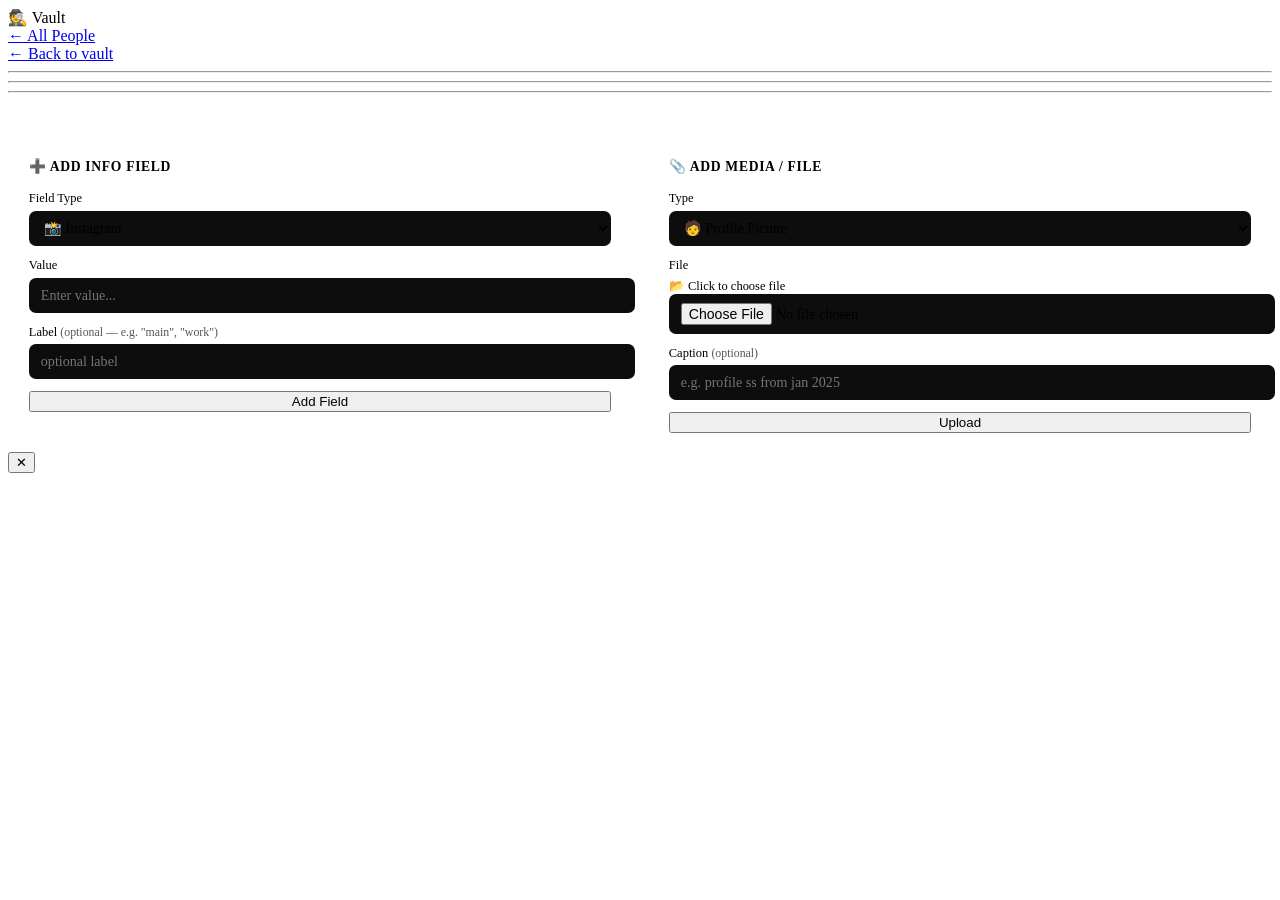
==== frontend/person.html @ 934498b9 "Update person.html" ====
<!DOCTYPE html>
<html lang="en">
<head>
  <meta charset="UTF-8"/>
  <meta name="viewport" content="width=device-width, initial-scale=1.0"/>
  <title>Person — Vault</title>
  <link rel="stylesheet" href="/static/style.css"/>
  <style>
    .added-date { font-size:0.75rem; color:var(--muted); margin-top:0.5rem; }
    .field-meta { display:flex; align-items:center; justify-content:space-between; margin-top:0.5rem; }
    .field-time { font-size:0.72rem; color:var(--muted); }
    .field-sublabel { color:var(--muted); font-size:0.72rem; }
    .field-del {
      background:none; border:none; color:var(--muted); cursor:pointer;
      font-size:0.78rem; padding:0.1rem 0.3rem; border-radius:4px;
      transition:color 0.15s;
    }
    .field-del:hover { color:var(--red); }
    .media-item { display:flex; flex-direction:column; gap:0.3rem; }
    .media-caption { font-size:0.78rem; color:var(--muted2); }
    .media-meta { font-size:0.72rem; color:var(--muted); display:flex; align-items:center; justify-content:space-between; }
    .section-empty { color:var(--muted); font-size:0.88rem; padding:0.5rem 0; }

    /* Add panels */
    .add-panels { display:grid; grid-template-columns:1fr 1fr; gap:1rem; margin-top:2rem; }
    @media(max-width:700px){ .add-panels { grid-template-columns:1fr; } }
    .add-panel {
      background:var(--surface); border:1px solid var(--border);
      border-radius:10px; padding:1.2rem 1.3rem;
    }
    .add-panel h3 { font-size:0.85rem; color:var(--muted2); margin-bottom:1rem; letter-spacing:0.05em; text-transform:uppercase; }
    .inline-row { display:grid; grid-template-columns:1fr 1fr; gap:0.5rem; }
    select {
      width:100%; background:#0d0d0d; border:1px solid var(--border2);
      border-radius:7px; color:var(--text); font-size:0.88rem;
      padding:0.55rem 0.7rem; outline:none; font-family:inherit;
    }
    select:focus { border-color:#444; }
    .form-group { margin-bottom:0.75rem; }
    .form-group label { display:block; font-size:0.78rem; color:var(--muted2); margin-bottom:0.3rem; }
    .form-group input, .form-group textarea {
      width:100%; background:#0d0d0d; border:1px solid var(--border2);
      border-radius:7px; color:var(--text); font-size:0.88rem;
      padding:0.55rem 0.75rem; outline:none; font-family:inherit; transition:border-color 0.2s;
    }
    .form-group input:focus, .form-group textarea:focus { border-color:#444; }
  </style>
</head>
<body>

<header>
  <div class="logo">🕵️ <span>Vault</span></div>
  <nav><a href="/">← All People</a></nav>
</header>

<div class="page">

  <a class="back-link" href="/">← Back to vault</a>

  <!-- Hero -->
  <div id="hero-section"></div>

  <hr/>

  <!-- Fields -->
  <div id="fields-section"></div>

  <hr/>

  <!-- Media -->
  <div id="media-section"></div>

  <hr/>

  <!-- Add panels -->
  <div class="add-panels">

    <!-- Add Field -->
    <div class="add-panel">
      <h3>➕ Add Info Field</h3>
      <form id="add-field-form">
        <div class="form-group">
          <label>Field Type</label>
          <select name="field_type">
            <optgroup label="── Social ──">
              <option value="instagram">📸 Instagram</option>
              <option value="snapchat">👻 Snapchat</option>
              <option value="twitter">𝕏 X / Twitter</option>
              <option value="linkedin">💼 LinkedIn URL</option>
              <option value="pinterest">📌 Pinterest</option>
              <option value="facebook">📘 Facebook URL</option>
              <option value="tiktok">🎵 TikTok</option>
              <option value="youtube">▶️ YouTube URL</option>
              <option value="telegram">✈️ Telegram</option>
              <option value="discord">🎮 Discord Tag</option>
              <option value="reddit">🤖 Reddit</option>
              <option value="threads">🧵 Threads</option>
              <option value="bereal">📷 BeReal</option>
            </optgroup>
            <optgroup label="── Contact ──">
              <option value="phone">📞 Phone</option>
              <option value="email">📧 Email</option>
              <option value="whatsapp">💬 WhatsApp</option>
            </optgroup>
            <optgroup label="── Identity ──">
              <option value="nickname">🏷 Nickname</option>
              <option value="dob">🎂 Date of Birth</option>
              <option value="gender">⚧ Gender</option>
            </optgroup>
            <optgroup label="── Education ──">
              <option value="school">🏫 School</option>
              <option value="college">🎓 College</option>
            </optgroup>
            <optgroup label="── Work ──">
              <option value="workplace">🏢 Workplace</option>
              <option value="jobtitle">💼 Job Title</option>
              <option value="github">🐙 GitHub Username</option>
              <option value="website">🌐 Website</option>
            </optgroup>
            <optgroup label="── Location ──">
              <option value="location">📍 Location</option>
              <option value="address">🏠 Address</option>
            </optgroup>
            <optgroup label="── Misc ──">
              <option value="note">📝 Note</option>
              <option value="tag">🔖 Tag</option>
              <option value="custom">✏️ Custom</option>
            </optgroup>
          </select>
        </div>
        <div class="form-group">
          <label>Value</label>
          <input type="text" name="value" placeholder="Enter value..." required/>
        </div>
        <div class="form-group">
          <label>Label <span style="color:#555;font-size:0.74rem;">(optional — e.g. "main", "work")</span></label>
          <input type="text" name="label" placeholder="optional label"/>
        </div>
        <button type="submit" class="btn btn-primary" style="width:100%">Add Field</button>
      </form>
    </div>

    <!-- Add Media -->
    <div class="add-panel">
      <h3>📎 Add Media / File</h3>
      <form id="add-media-form" enctype="multipart/form-data">
        <div class="form-group">
          <label>Type</label>
          <select name="media_type" id="media-type-select">
            <option value="profile_pic">🧑 Profile Picture</option>
            <option value="photo">🖼 Photo</option>
            <option value="screenshot">📸 Screenshot</option>
            <option value="video">🎬 Video</option>
            <option value="repo_url">🐙 GitHub Repo URL</option>
            <option value="repo_zip">📦 Repo ZIP</option>
            <option value="other">📎 Other File</option>
          </select>
        </div>

        <!-- File upload -->
        <div id="media-file-group">
          <div class="form-group">
            <label>File</label>
            <label class="file-label">
              📂 Click to choose file
              <input type="file" name="file" accept="image/*,video/*,.zip,.tar,.gz"/>
            </label>
          </div>
        </div>

        <!-- Repo URL input -->
        <div id="media-url-group" style="display:none">
          <div class="form-group">
            <label>GitHub Repo URL</label>
            <input type="url" name="repo_url" placeholder="https://github.com/user/repo"/>
          </div>
        </div>

        <div class="form-group">
          <label>Caption <span style="color:#555;font-size:0.74rem;">(optional)</span></label>
          <input type="text" name="caption" placeholder="e.g. profile ss from jan 2025"/>
        </div>
        <button type="submit" class="btn btn-primary" style="width:100%">Upload</button>
      </form>
    </div>

  </div>
  <!-- /add-panels -->

</div>

<!-- Lightbox -->
<div class="lightbox" id="lightbox">
  <button class="lightbox-close">✕</button>
  <img id="lightbox-img" src="" alt=""/>
</div>

<!-- Toast -->
<div class="toast" id="toast"></div>

<script src="/static/person.js"></script>
</body>
</html>
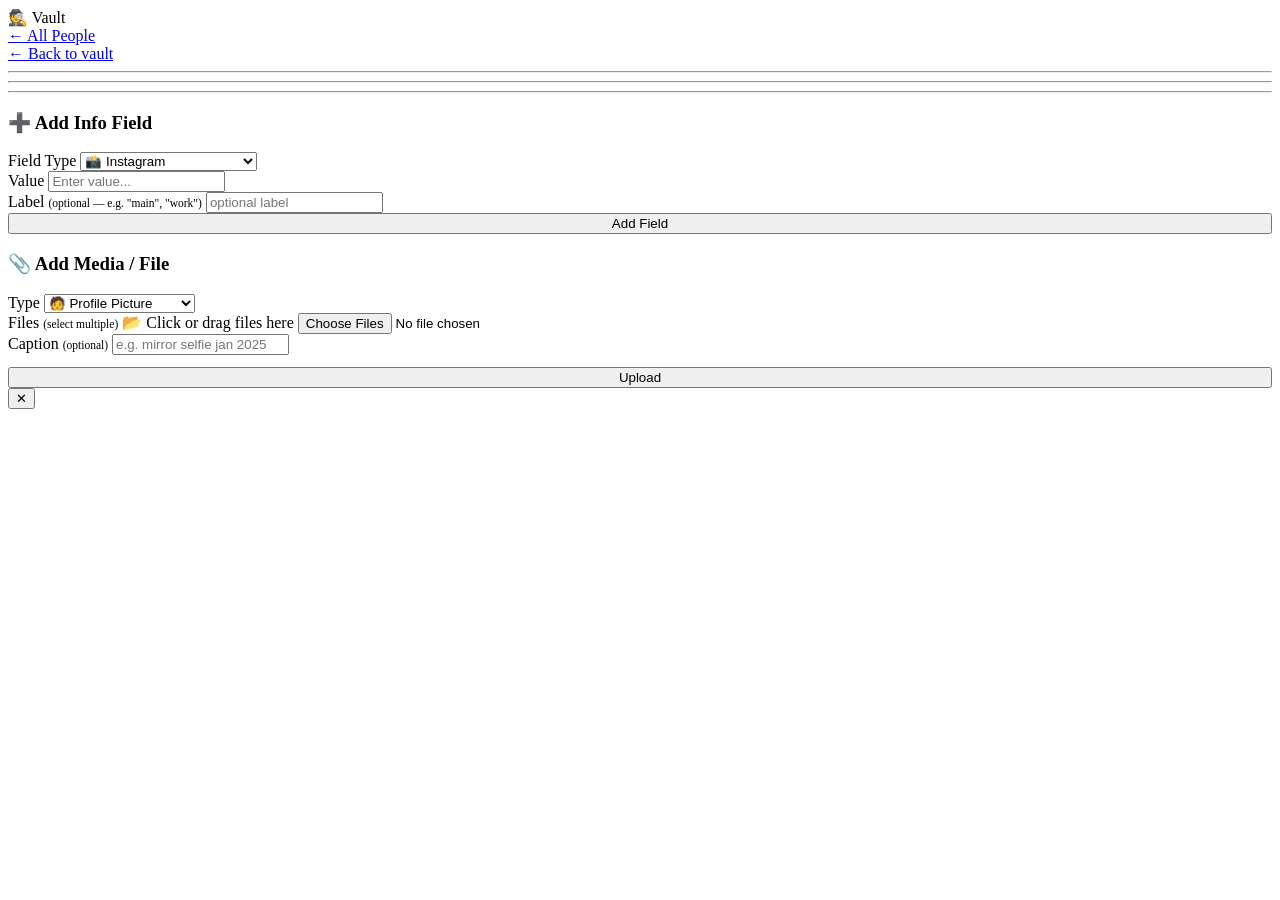
==== commit 1262dc89: "Update person.html" ====
--- a/frontend/person.html
+++ b/frontend/person.html
@@ -4,72 +4,25 @@
   <meta charset="UTF-8"/>
   <meta name="viewport" content="width=device-width, initial-scale=1.0"/>
   <title>Person — Vault</title>
+  <link rel="preconnect" href="https://fonts.googleapis.com">
+  <link href="https://fonts.googleapis.com/css2?family=Inter:wght@400;500;600;700;800&display=swap" rel="stylesheet">
   <link rel="stylesheet" href="/static/style.css"/>
-  <style>
-    .added-date { font-size:0.75rem; color:var(--muted); margin-top:0.5rem; }
-    .field-meta { display:flex; align-items:center; justify-content:space-between; margin-top:0.5rem; }
-    .field-time { font-size:0.72rem; color:var(--muted); }
-    .field-sublabel { color:var(--muted); font-size:0.72rem; }
-    .field-del {
-      background:none; border:none; color:var(--muted); cursor:pointer;
-      font-size:0.78rem; padding:0.1rem 0.3rem; border-radius:4px;
-      transition:color 0.15s;
-    }
-    .field-del:hover { color:var(--red); }
-    .media-item { display:flex; flex-direction:column; gap:0.3rem; }
-    .media-caption { font-size:0.78rem; color:var(--muted2); }
-    .media-meta { font-size:0.72rem; color:var(--muted); display:flex; align-items:center; justify-content:space-between; }
-    .section-empty { color:var(--muted); font-size:0.88rem; padding:0.5rem 0; }
-
-    /* Add panels */
-    .add-panels { display:grid; grid-template-columns:1fr 1fr; gap:1rem; margin-top:2rem; }
-    @media(max-width:700px){ .add-panels { grid-template-columns:1fr; } }
-    .add-panel {
-      background:var(--surface); border:1px solid var(--border);
-      border-radius:10px; padding:1.2rem 1.3rem;
-    }
-    .add-panel h3 { font-size:0.85rem; color:var(--muted2); margin-bottom:1rem; letter-spacing:0.05em; text-transform:uppercase; }
-    .inline-row { display:grid; grid-template-columns:1fr 1fr; gap:0.5rem; }
-    select {
-      width:100%; background:#0d0d0d; border:1px solid var(--border2);
-      border-radius:7px; color:var(--text); font-size:0.88rem;
-      padding:0.55rem 0.7rem; outline:none; font-family:inherit;
-    }
-    select:focus { border-color:#444; }
-    .form-group { margin-bottom:0.75rem; }
-    .form-group label { display:block; font-size:0.78rem; color:var(--muted2); margin-bottom:0.3rem; }
-    .form-group input, .form-group textarea {
-      width:100%; background:#0d0d0d; border:1px solid var(--border2);
-      border-radius:7px; color:var(--text); font-size:0.88rem;
-      padding:0.55rem 0.75rem; outline:none; font-family:inherit; transition:border-color 0.2s;
-    }
-    .form-group input:focus, .form-group textarea:focus { border-color:#444; }
-  </style>
 </head>
 <body>
 
 <header>
-  <div class="logo">🕵️ <span>Vault</span></div>
+  <div class="logo">🕵️ Vault</div>
   <nav><a href="/">← All People</a></nav>
 </header>
 
 <div class="page">
-
   <a class="back-link" href="/">← Back to vault</a>
 
-  <!-- Hero -->
   <div id="hero-section"></div>
-
   <hr/>
-
-  <!-- Fields -->
   <div id="fields-section"></div>
-
   <hr/>
-
-  <!-- Media -->
   <div id="media-section"></div>
-
   <hr/>
 
   <!-- Add panels -->
@@ -96,6 +49,7 @@
               <option value="reddit">🤖 Reddit</option>
               <option value="threads">🧵 Threads</option>
               <option value="bereal">📷 BeReal</option>
+              <option value="spotify">🎧 Spotify</option>
             </optgroup>
             <optgroup label="── Contact ──">
               <option value="phone">📞 Phone</option>
@@ -121,6 +75,12 @@
               <option value="location">📍 Location</option>
               <option value="address">🏠 Address</option>
             </optgroup>
+            <optgroup label="── Music ──">
+              <option value="fav_song">🎵 Favourite Song</option>
+              <option value="fav_artist">🎤 Favourite Artist</option>
+              <option value="fav_album">💿 Favourite Album</option>
+              <option value="music_taste">🎼 Music Taste / Genre</option>
+            </optgroup>
             <optgroup label="── Misc ──">
               <option value="note">📝 Note</option>
               <option value="tag">🔖 Tag</option>
@@ -133,7 +93,7 @@
           <input type="text" name="value" placeholder="Enter value..." required/>
         </div>
         <div class="form-group">
-          <label>Label <span style="color:#555;font-size:0.74rem;">(optional — e.g. "main", "work")</span></label>
+          <label>Label <span style="color:var(--muted);font-size:0.72rem;font-weight:400;text-transform:none;">(optional — e.g. "main", "work")</span></label>
           <input type="text" name="label" placeholder="optional label"/>
         </div>
         <button type="submit" class="btn btn-primary" style="width:100%">Add Field</button>
@@ -151,6 +111,7 @@
             <option value="photo">🖼 Photo</option>
             <option value="screenshot">📸 Screenshot</option>
             <option value="video">🎬 Video</option>
+            <option value="audio">🎵 Audio / Music</option>
             <option value="repo_url">🐙 GitHub Repo URL</option>
             <option value="repo_zip">📦 Repo ZIP</option>
             <option value="other">📎 Other File</option>
@@ -160,15 +121,16 @@
         <!-- File upload -->
         <div id="media-file-group">
           <div class="form-group">
-            <label>File</label>
+            <label>Files <span style="color:var(--muted);font-size:0.72rem;font-weight:400;text-transform:none;" id="multi-hint">(select multiple)</span></label>
             <label class="file-label">
-              📂 Click to choose file
-              <input type="file" name="file" accept="image/*,video/*,.zip,.tar,.gz"/>
+              📂 Click or drag files here
+              <input type="file" id="media-file-input" accept="image/*" multiple/>
             </label>
+            <div class="multi-preview" id="multi-preview"></div>
           </div>
         </div>
 
-        <!-- Repo URL input -->
+        <!-- Repo URL -->
         <div id="media-url-group" style="display:none">
           <div class="form-group">
             <label>GitHub Repo URL</label>
@@ -177,27 +139,25 @@
         </div>
 
         <div class="form-group">
-          <label>Caption <span style="color:#555;font-size:0.74rem;">(optional)</span></label>
-          <input type="text" name="caption" placeholder="e.g. profile ss from jan 2025"/>
+          <label>Caption <span style="color:var(--muted);font-size:0.72rem;font-weight:400;text-transform:none;">(optional)</span></label>
+          <input type="text" name="caption" placeholder="e.g. mirror selfie jan 2025"/>
         </div>
-        <button type="submit" class="btn btn-primary" style="width:100%">Upload</button>
+
+        <div class="upload-bar" id="upload-bar"></div>
+        <button type="submit" class="btn btn-primary" style="width:100%;margin-top:0.75rem" id="upload-btn">Upload</button>
       </form>
     </div>
 
   </div>
-  <!-- /add-panels -->
-
 </div>
 
 <!-- Lightbox -->
 <div class="lightbox" id="lightbox">
-  <button class="lightbox-close">✕</button>
+  <button class="lightbox-close" id="lb-close">✕</button>
   <img id="lightbox-img" src="" alt=""/>
 </div>
 
-<!-- Toast -->
 <div class="toast" id="toast"></div>
-
 <script src="/static/person.js"></script>
 </body>
 </html>
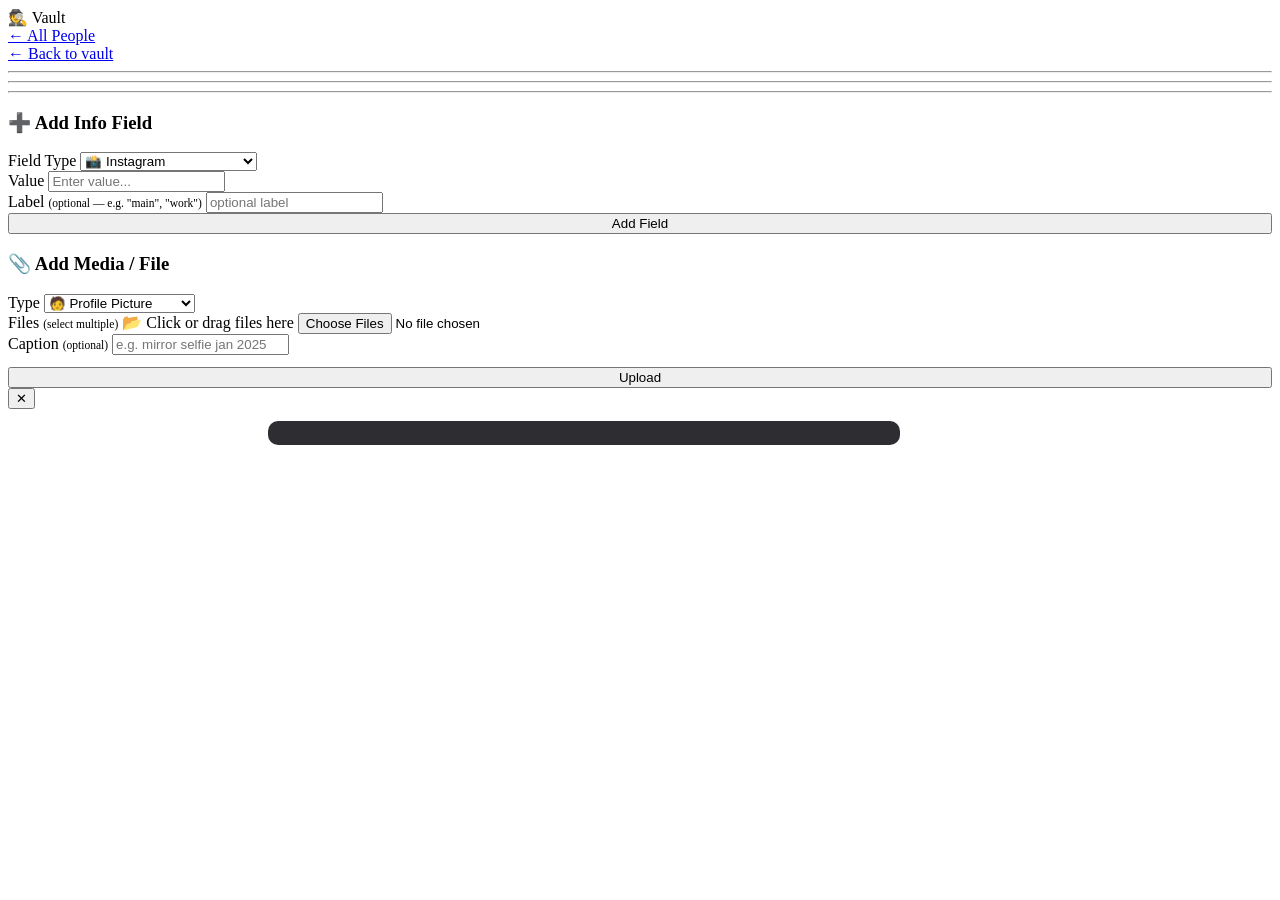
==== commit bd54a421: "Update person.html" ====
--- a/frontend/person.html
+++ b/frontend/person.html
@@ -152,9 +152,28 @@
 </div>
 
 <!-- Lightbox -->
+<!-- Lightbox -->
 <div class="lightbox" id="lightbox">
   <button class="lightbox-close" id="lb-close">✕</button>
-  <img id="lightbox-img" src="" alt=""/>
+  <div id="lb-inner" style="display:flex;flex-direction:column;align-items:center;gap:0.75rem;max-width:90vw;">
+    <img id="lightbox-img" src="" alt="" style="max-width:100%;max-height:80vh;border-radius:10px;object-fit:contain;box-shadow:0 0 80px rgba(167,139,250,0.2);"/>
+    <div style="background:rgba(10,10,15,0.85);border:1px solid var(--border2);border-radius:10px;padding:0.6rem 1rem;text-align:center;max-width:600px;width:100%;">
+      <div id="lb-filename" style="font-size:0.88rem;font-weight:600;color:var(--text);margin-bottom:0.3rem;"></div>
+      <div id="lb-path-wrap" style="display:none;">
+        <div style="font-size:0.7rem;color:var(--muted);margin-bottom:0.2rem;">📁 Stored at</div>
+        <div id="lb-local-path"
+          onclick="navigator.clipboard.writeText(this.textContent).then(()=>showToast('Path copied ✓'))"
+          title="Click to copy"
+          style="font-size:0.75rem;color:var(--accent3);font-family:monospace;
+                 background:var(--surface2);border:1px solid var(--border);
+                 border-radius:6px;padding:0.35rem 0.7rem;
+                 cursor:pointer;word-break:break-all;
+                 transition:background 0.15s;">
+        </div>
+        <div style="font-size:0.65rem;color:var(--muted);margin-top:0.2rem;">click to copy path</div>
+      </div>
+    </div>
+  </div>
 </div>
 
 <div class="toast" id="toast"></div>
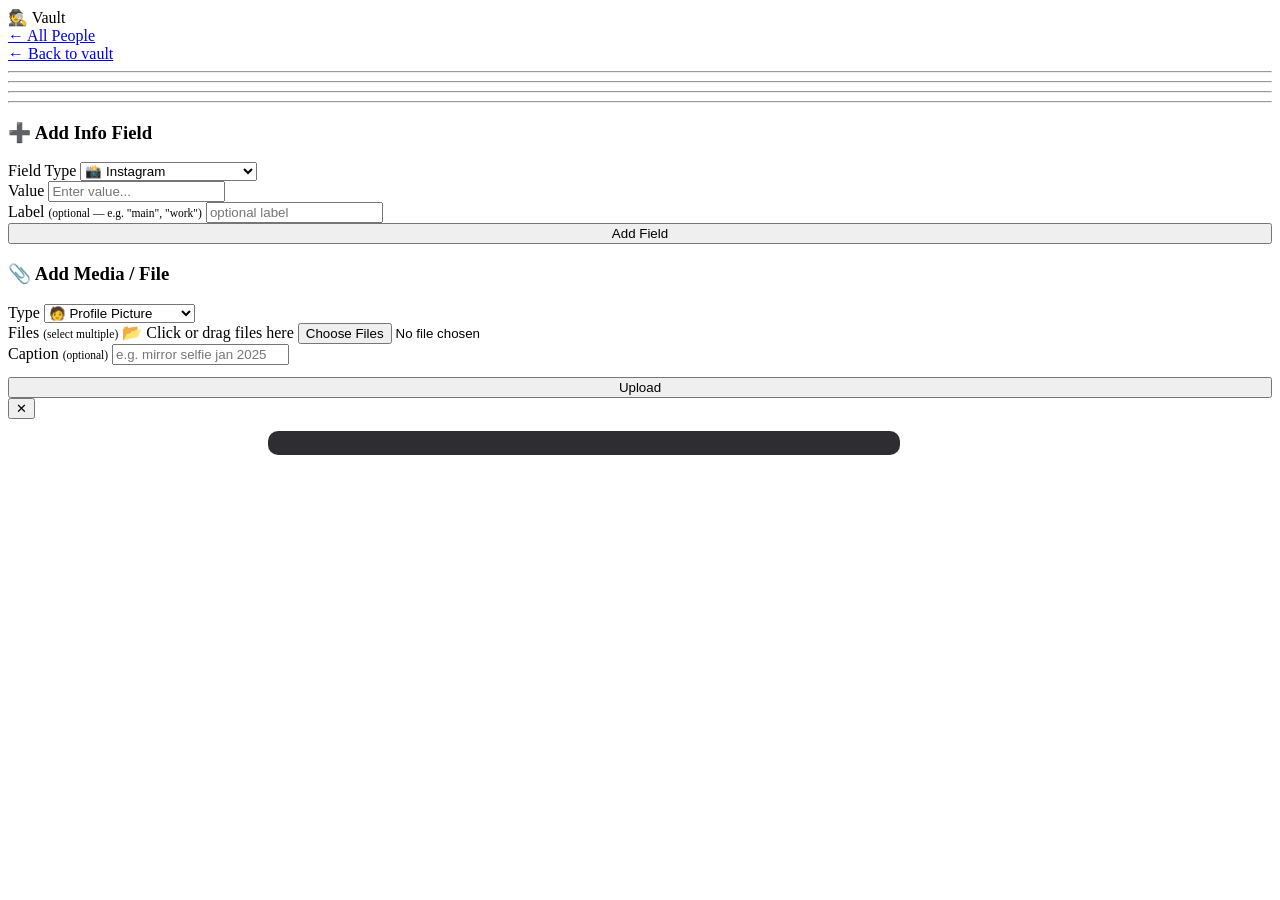
==== commit d9cca2bb: "Update person.html" ====
--- a/frontend/person.html
+++ b/frontend/person.html
@@ -23,6 +23,8 @@
   <div id="fields-section"></div>
   <hr/>
   <div id="media-section"></div>
+  <hr/>
+  <div id="ig-section"></div>
   <hr/>
 
   <!-- Add panels -->
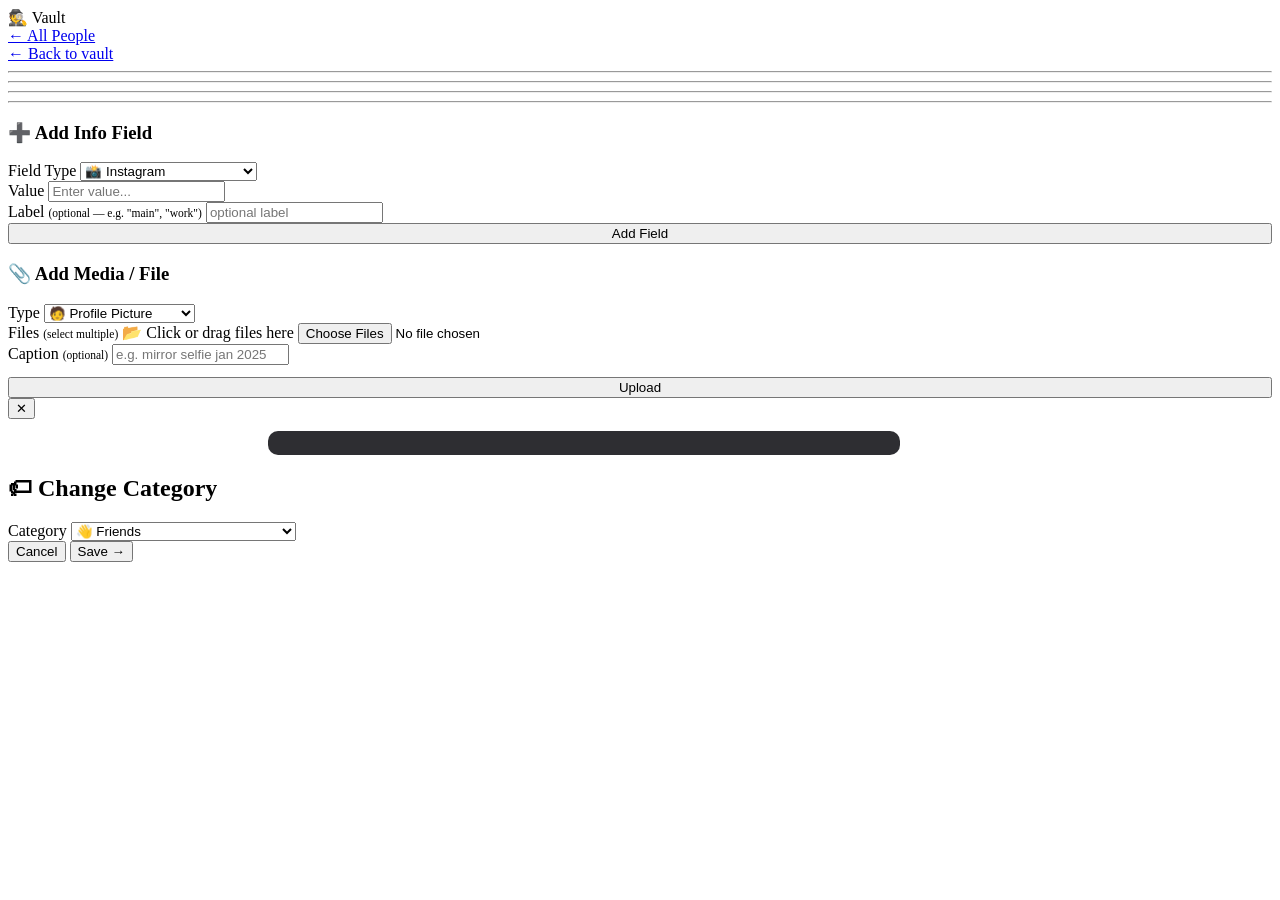
==== commit 5848ec13: "Update person.html" ====
--- a/frontend/person.html
+++ b/frontend/person.html
@@ -179,6 +179,31 @@
 </div>
 
 <div class="toast" id="toast"></div>
+
+<!-- Change Category Modal -->
+<div class="modal-overlay" id="cat-modal">
+  <div class="modal" role="dialog" aria-modal="true">
+    <h2>🏷 Change Category</h2>
+    <form id="cat-form">
+      <div class="form-group">
+        <label>Category</label>
+        <select id="cat-select" name="category">
+          <option value="friend">👋 Friends</option>
+          <option value="close_friend">💛 Close Friends</option>
+          <option value="related">🔗 Related to Friend/Close Friend</option>
+          <option value="random">🌐 Random (Found Online)</option>
+          <option value="misc">🗂️ Misc.</option>
+          <option value="archived">📦 Archived</option>
+        </select>
+      </div>
+      <div class="form-actions">
+        <button type="button" class="btn btn-secondary" id="cat-modal-close">Cancel</button>
+        <button type="submit" class="btn btn-primary">Save →</button>
+      </div>
+    </form>
+  </div>
+</div>
+
 <script src="/static/person.js"></script>
 </body>
 </html>
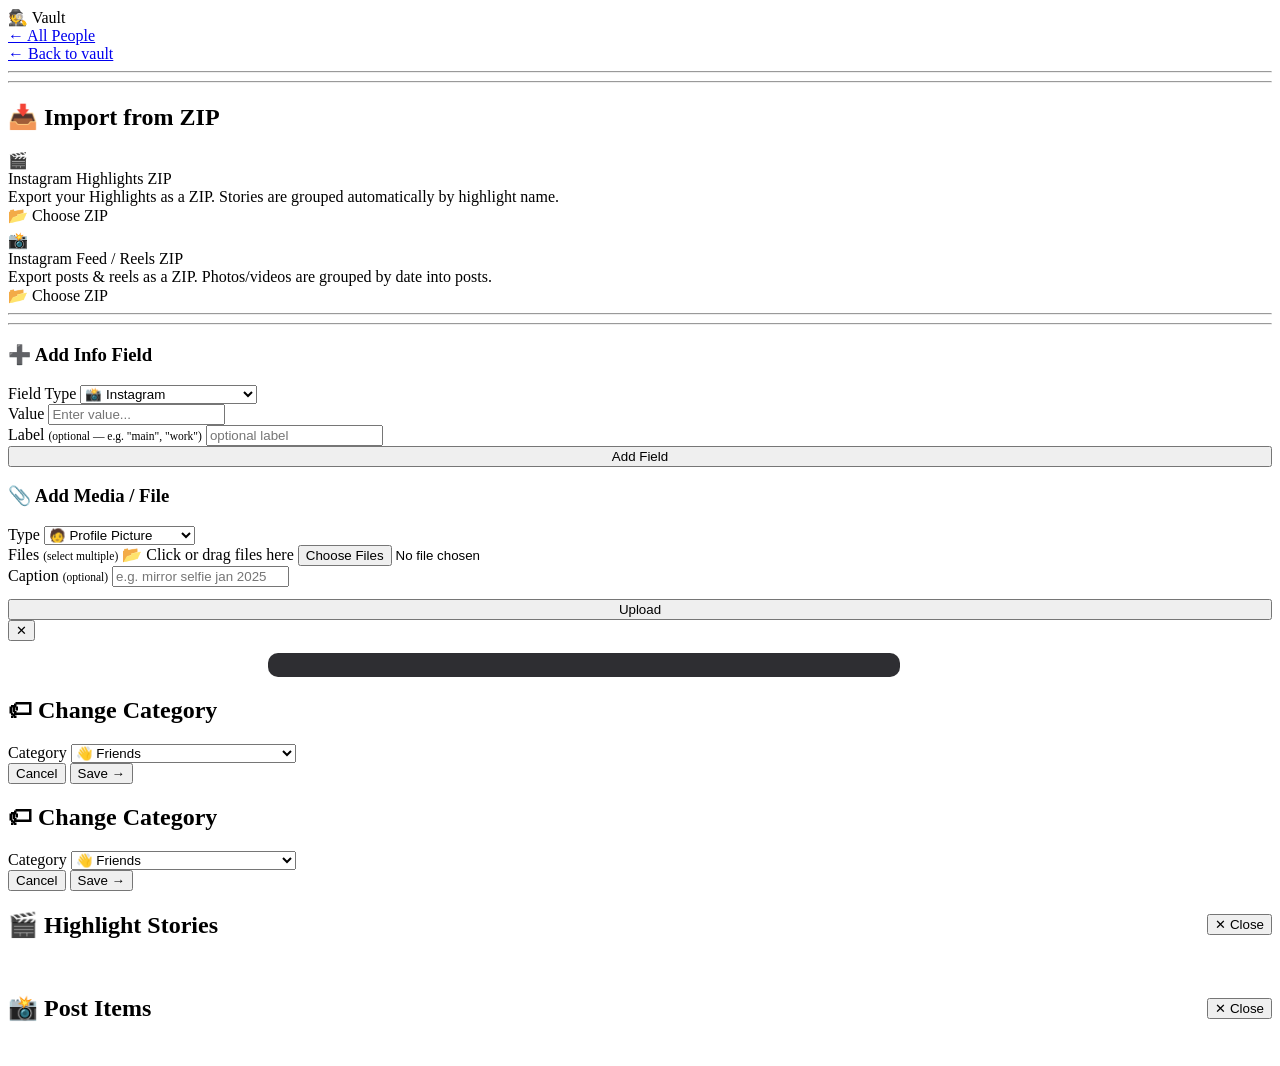
==== commit 2cdac863: "Update person.html" ====
--- a/frontend/person.html
+++ b/frontend/person.html
@@ -23,6 +23,39 @@
   <div id="fields-section"></div>
   <hr/>
   <div id="media-section"></div>
+  <div id="highlights-section"></div>
+  <div id="feed-section"></div>
+
+  <!-- Import ZIPs -->
+  <div class="info-section">
+    <h2>📥 Import from ZIP</h2>
+    <div class="import-grid">
+      <div class="import-card">
+        <div class="import-icon">🎬</div>
+        <div class="import-title">Instagram Highlights ZIP</div>
+        <div class="import-desc">Export your Highlights as a ZIP. Stories are grouped automatically by highlight name.</div>
+        <form id="hl-import-form" enctype="multipart/form-data">
+          <label class="file-upload-label">
+            <input type="file" name="file" accept=".zip" required style="display:none" onchange="submitHighlightZip(this)">
+            <span class="btn btn-secondary btn-sm" onclick="this.previousElementSibling.click()">📂 Choose ZIP</span>
+          </label>
+        </form>
+        <div id="hl-import-status" style="font-size:.8rem;color:var(--muted2);margin-top:.4rem"></div>
+      </div>
+      <div class="import-card">
+        <div class="import-icon">📸</div>
+        <div class="import-title">Instagram Feed / Reels ZIP</div>
+        <div class="import-desc">Export posts &amp; reels as a ZIP. Photos/videos are grouped by date into posts.</div>
+        <form id="feed-import-form" enctype="multipart/form-data">
+          <label class="file-upload-label">
+            <input type="file" name="file" accept=".zip" required style="display:none" onchange="submitFeedZip(this)">
+            <span class="btn btn-secondary btn-sm" onclick="this.previousElementSibling.click()">📂 Choose ZIP</span>
+          </label>
+        </form>
+        <div id="feed-import-status" style="font-size:.8rem;color:var(--muted2);margin-top:.4rem"></div>
+      </div>
+    </div>
+  </div>
   <hr/>
   <div id="ig-section"></div>
   <hr/>
@@ -205,5 +238,86 @@
 </div>
 
 <script src="/static/person.js"></script>
+
+<!-- Category Modal -->
+<div class="modal-overlay" id="cat-modal">
+  <div class="modal" role="dialog" aria-modal="true" aria-labelledby="cat-modal-title">
+    <h2 id="cat-modal-title">🏷 Change Category</h2>
+    <form id="cat-form">
+      <div class="form-group">
+        <label>Category</label>
+        <select id="cat-select" name="category">
+          <option value="friend">👋 Friends</option>
+          <option value="close_friend">💛 Close Friends</option>
+          <option value="related">🔗 Related to Friend/Close Friend</option>
+          <option value="random">🌐 Random (Found Online)</option>
+          <option value="misc">🗂️ Misc.</option>
+          <option value="archived">📦 Archived</option>
+        </select>
+      </div>
+      <div class="form-actions">
+        <button type="button" class="btn btn-secondary" id="cat-modal-close">Cancel</button>
+        <button type="submit" class="btn btn-primary">Save →</button>
+      </div>
+    </form>
+  </div>
+</div>
+
+<!-- Highlights Stories Modal -->
+<div class="modal-overlay" id="hl-modal">
+  <div class="modal modal-wide" role="dialog" aria-modal="true">
+    <div style="display:flex;justify-content:space-between;align-items:center;margin-bottom:1rem">
+      <h2>🎬 Highlight Stories</h2>
+      <button class="btn btn-secondary btn-sm" onclick="document.getElementById('hl-modal').classList.remove('open')">✕ Close</button>
+    </div>
+    <div id="hl-modal-body" style="max-height:70vh;overflow-y:auto"></div>
+  </div>
+</div>
+
+<!-- Feed Post Modal -->
+<div class="modal-overlay" id="feed-modal">
+  <div class="modal modal-wide" role="dialog" aria-modal="true">
+    <div style="display:flex;justify-content:space-between;align-items:center;margin-bottom:1rem">
+      <h2>📸 Post Items</h2>
+      <button class="btn btn-secondary btn-sm" onclick="document.getElementById('feed-modal').classList.remove('open')">✕ Close</button>
+    </div>
+    <div id="feed-modal-body" style="max-height:70vh;overflow-y:auto"></div>
+  </div>
+</div>
+
+<script>
+// ZIP import helpers
+const pid = window.location.pathname.split('/').pop();
+const API = '';
+
+async function submitHighlightZip(input) {
+  const statusEl = document.getElementById('hl-import-status');
+  const file = input.files[0];
+  if (!file) return;
+  statusEl.textContent = '⏳ Uploading…';
+  const fd = new FormData(); fd.append('file', file);
+  try {
+    const r = await fetch(`${API}/api/people/${pid}/highlights/import-zip`, {method:'POST', body:fd});
+    const d = await r.json();
+    statusEl.textContent = d.ok ? `✅ Imported "${d.name}" (${d.story_count} stories)` : '❌ Failed';
+    if (d.ok) setTimeout(() => location.reload(), 1200);
+  } catch(e) { statusEl.textContent = '❌ Error: ' + e.message; }
+}
+
+async function submitFeedZip(input) {
+  const statusEl = document.getElementById('feed-import-status');
+  const file = input.files[0];
+  if (!file) return;
+  statusEl.textContent = '⏳ Uploading…';
+  const fd = new FormData(); fd.append('file', file);
+  try {
+    const r = await fetch(`${API}/api/people/${pid}/feed-posts/import-zip`, {method:'POST', body:fd});
+    const d = await r.json();
+    statusEl.textContent = d.ok ? `✅ Imported ${d.post_count} posts` : '❌ Failed';
+    if (d.ok) setTimeout(() => location.reload(), 1200);
+  } catch(e) { statusEl.textContent = '❌ Error: ' + e.message; }
+}
+</script>
+
 </body>
 </html>
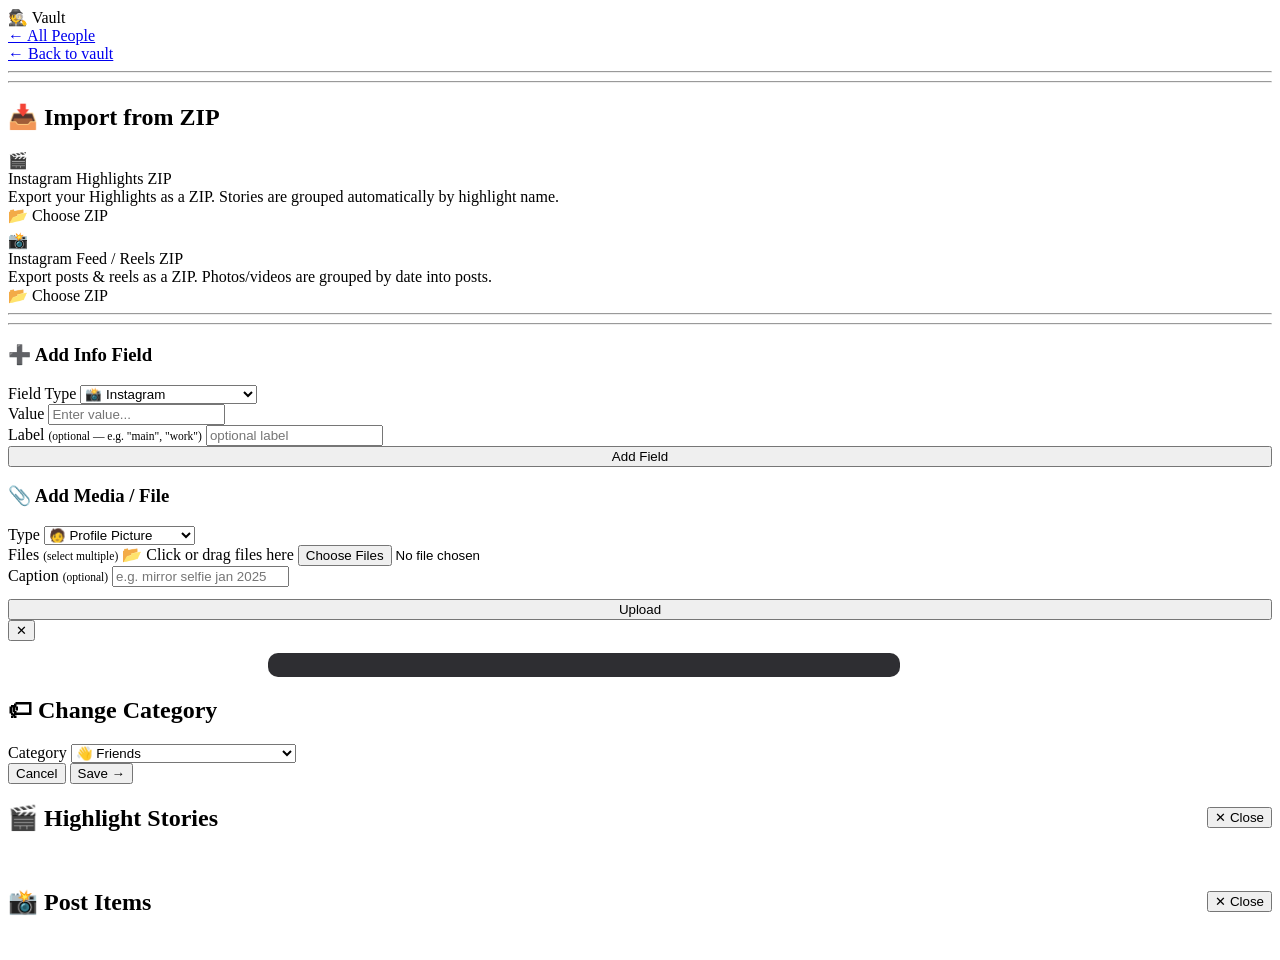
==== commit 2639e013: "fix: remove duplicate cat-modal, move script to end of body, fix pid trailing slash, fix file accept" ====
--- a/frontend/person.html
+++ b/frontend/person.html
@@ -5,6 +5,7 @@
   <meta name="viewport" content="width=device-width, initial-scale=1.0"/>
   <title>Person — Vault</title>
   <link rel="preconnect" href="https://fonts.googleapis.com">
+  <link rel="preconnect" href="https://fonts.gstatic.com" crossorigin>
   <link href="https://fonts.googleapis.com/css2?family=Inter:wght@400;500;600;700;800&display=swap" rel="stylesheet">
   <link rel="stylesheet" href="/static/style.css"/>
 </head>
@@ -35,9 +36,10 @@
         <div class="import-title">Instagram Highlights ZIP</div>
         <div class="import-desc">Export your Highlights as a ZIP. Stories are grouped automatically by highlight name.</div>
         <form id="hl-import-form" enctype="multipart/form-data">
-          <label class="file-upload-label">
-            <input type="file" name="file" accept=".zip" required style="display:none" onchange="submitHighlightZip(this)">
-            <span class="btn btn-secondary btn-sm" onclick="this.previousElementSibling.click()">📂 Choose ZIP</span>
+          <!-- FIX #6: use for= on label, remove onclick to prevent double file-picker -->
+          <label class="file-upload-label" for="hl-zip-input">
+            <input type="file" id="hl-zip-input" name="file" accept=".zip" required style="display:none" onchange="submitHighlightZip(this)">
+            <span class="btn btn-secondary btn-sm">📂 Choose ZIP</span>
           </label>
         </form>
         <div id="hl-import-status" style="font-size:.8rem;color:var(--muted2);margin-top:.4rem"></div>
@@ -47,9 +49,10 @@
         <div class="import-title">Instagram Feed / Reels ZIP</div>
         <div class="import-desc">Export posts &amp; reels as a ZIP. Photos/videos are grouped by date into posts.</div>
         <form id="feed-import-form" enctype="multipart/form-data">
-          <label class="file-upload-label">
-            <input type="file" name="file" accept=".zip" required style="display:none" onchange="submitFeedZip(this)">
-            <span class="btn btn-secondary btn-sm" onclick="this.previousElementSibling.click()">📂 Choose ZIP</span>
+          <!-- FIX #6: use for= on label, remove onclick to prevent double file-picker -->
+          <label class="file-upload-label" for="feed-zip-input">
+            <input type="file" id="feed-zip-input" name="file" accept=".zip" required style="display:none" onchange="submitFeedZip(this)">
+            <span class="btn btn-secondary btn-sm">📂 Choose ZIP</span>
           </label>
         </form>
         <div id="feed-import-status" style="font-size:.8rem;color:var(--muted2);margin-top:.4rem"></div>
@@ -159,7 +162,8 @@
             <label>Files <span style="color:var(--muted);font-size:0.72rem;font-weight:400;text-transform:none;" id="multi-hint">(select multiple)</span></label>
             <label class="file-label">
               📂 Click or drag files here
-              <input type="file" id="media-file-input" accept="image/*" multiple/>
+              <!-- FIX #4: permissive accept so video/audio/zip work before JS refines it -->
+              <input type="file" id="media-file-input" accept="image/*,video/*,audio/*,.zip,.pdf,.txt" multiple/>
             </label>
             <div class="multi-preview" id="multi-preview"></div>
           </div>
@@ -186,7 +190,6 @@
   </div>
 </div>
 
-<!-- Lightbox -->
 <!-- Lightbox -->
 <div class="lightbox" id="lightbox">
   <button class="lightbox-close" id="lb-close">✕</button>
@@ -213,33 +216,7 @@
 
 <div class="toast" id="toast"></div>
 
-<!-- Change Category Modal -->
-<div class="modal-overlay" id="cat-modal">
-  <div class="modal" role="dialog" aria-modal="true">
-    <h2>🏷 Change Category</h2>
-    <form id="cat-form">
-      <div class="form-group">
-        <label>Category</label>
-        <select id="cat-select" name="category">
-          <option value="friend">👋 Friends</option>
-          <option value="close_friend">💛 Close Friends</option>
-          <option value="related">🔗 Related to Friend/Close Friend</option>
-          <option value="random">🌐 Random (Found Online)</option>
-          <option value="misc">🗂️ Misc.</option>
-          <option value="archived">📦 Archived</option>
-        </select>
-      </div>
-      <div class="form-actions">
-        <button type="button" class="btn btn-secondary" id="cat-modal-close">Cancel</button>
-        <button type="submit" class="btn btn-primary">Save →</button>
-      </div>
-    </form>
-  </div>
-</div>
-
-<script src="/static/person.js"></script>
-
-<!-- Category Modal -->
+<!-- FIX #1: Only ONE cat-modal, kept the version with aria-labelledby -->
 <div class="modal-overlay" id="cat-modal">
   <div class="modal" role="dialog" aria-modal="true" aria-labelledby="cat-modal-title">
     <h2 id="cat-modal-title">🏷 Change Category</h2>
@@ -285,9 +262,13 @@
   </div>
 </div>
 
+<!-- FIX #2: person.js moved to end of body so all modals exist in DOM when it runs -->
+<script src="/static/person.js"></script>
+
 <script>
 // ZIP import helpers
-const pid = window.location.pathname.split('/').pop();
+// FIX #3: strip trailing slash before pop() so pid is never empty
+const pid = window.location.pathname.replace(/\/$/, '').split('/').pop();
 const API = '';
 
 async function submitHighlightZip(input) {
@@ -320,4 +301,4 @@
 </script>
 
 </body>
-</html>+</html>
